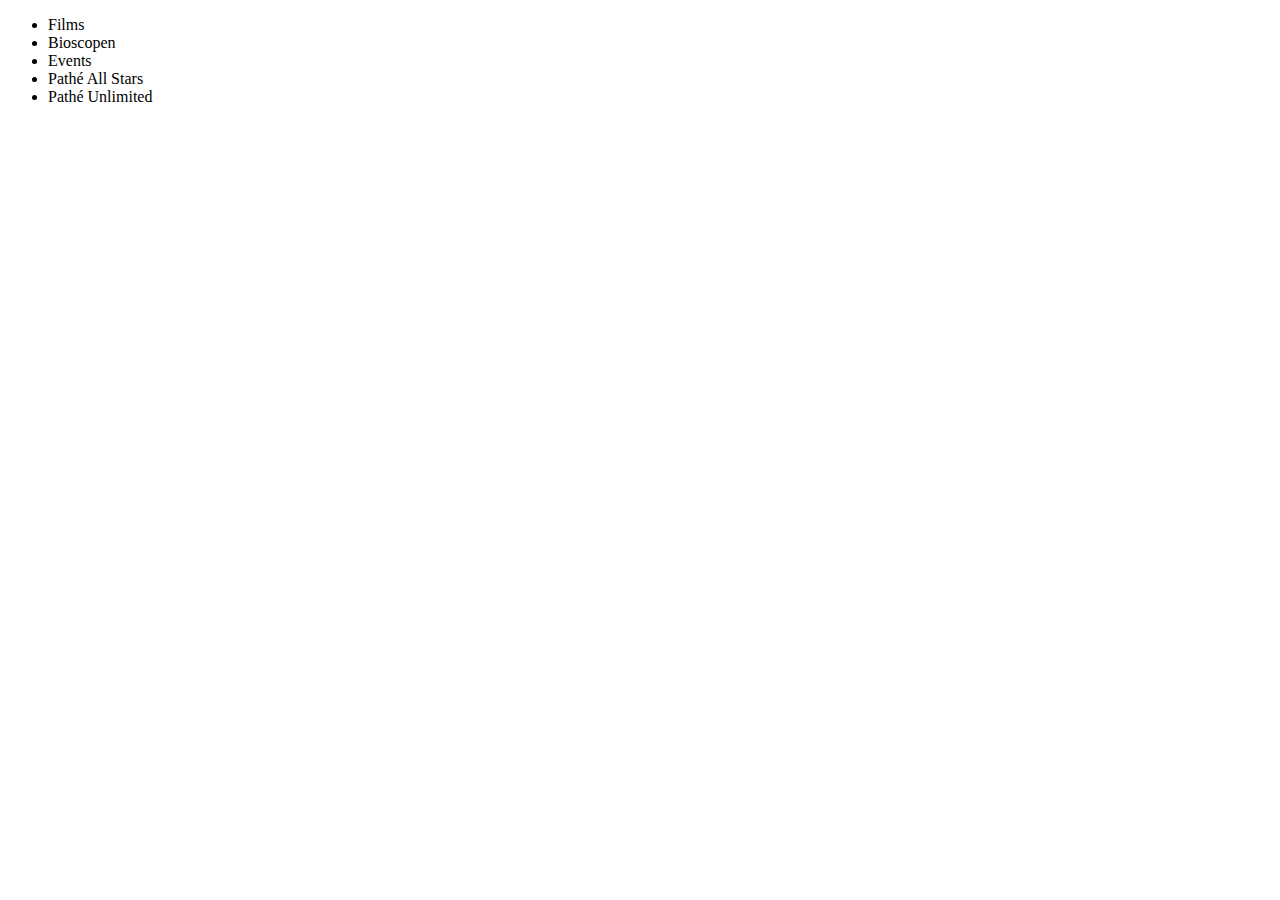
==== detail.html @ 97304ad3 "Add files via upload" ====
<!DOCTYPE html>
<html lang="en">
<head>
    <meta charset="UTF-8">
    <meta name="viewport" content="width=device-width, initial-scale=1.0">
    <title>Barbie Film</title>
</head>
<body>
    <header>
		<nav>
			<ul>
				<li>Films</li>
				<li>Bioscopen</li>
				<li>Events</li>
				<li>Pathé All Stars</li>
				<li>Pathé Unlimited</li>
			</ul>
		</nav>
        <img src="" alt="">
    </header>
    <main>
        <section>

        </section>
    </main>
    <footer>

    </footer>
</body>
</html>
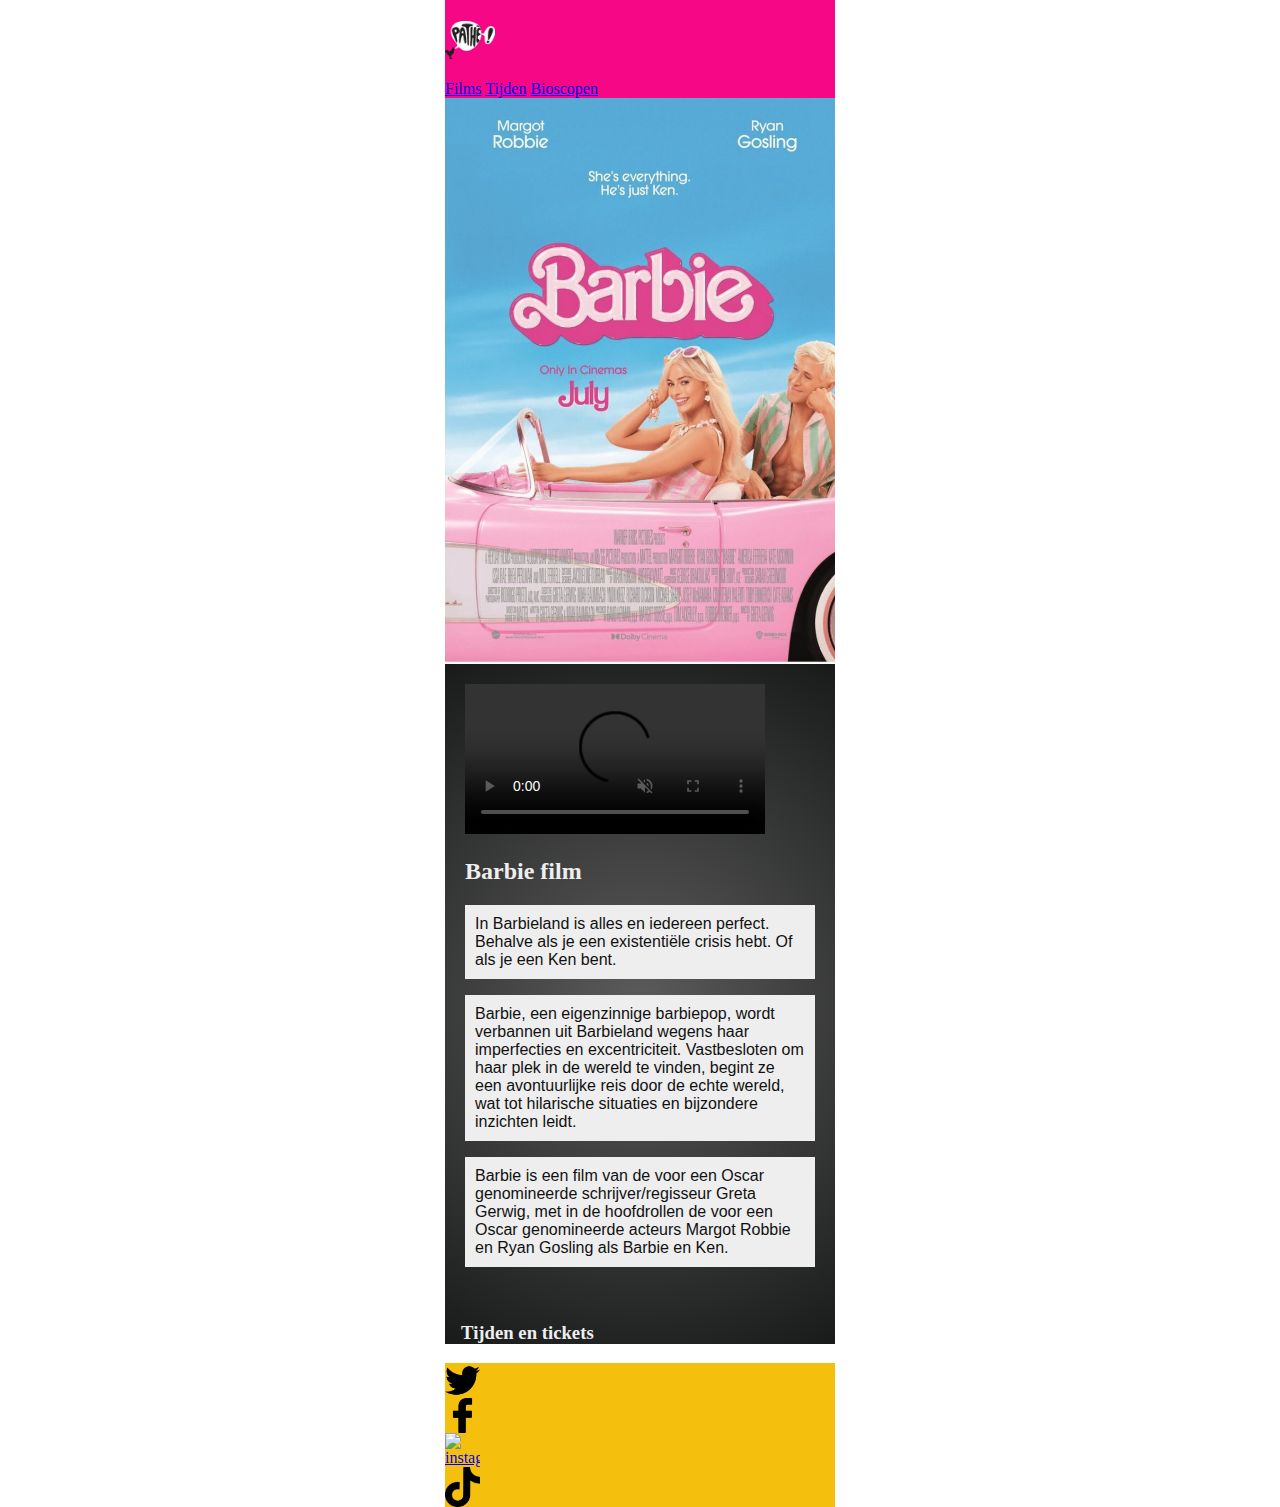
==== commit f0df110a: "Add files via upload" ====
--- a/detail.html
+++ b/detail.html
@@ -3,28 +3,52 @@
 <head>
     <meta charset="UTF-8">
     <meta name="viewport" content="width=device-width, initial-scale=1.0">
+    <link href="styles/style.css" rel="stylesheet">
     <title>Barbie Film</title>
 </head>
-<body>
+
+<body class="pagina2">
     <header>
 		<nav>
-			<ul>
-				<li>Films</li>
-				<li>Bioscopen</li>
-				<li>Events</li>
-				<li>Pathé All Stars</li>
-				<li>Pathé Unlimited</li>
-			</ul>
+			<a href="index.html"><h1><img src="images/logo.png" width="50px" alt=""></h1></a>
+			<a href="index.html">Films</a>
+			<a href="index.html">Tijden</a>
+			<a href="index.html">Bioscopen</a>
 		</nav>
-        <img src="" alt="">
+        <img src="images/barbiefilm.jpg" alt="barbiefilm"> 
+    
     </header>
+
+
     <main>
         <section>
+            <article>    
+                <video controls autoplay muted src="images/barbietrailer.mp4"></video>
+                <h2>Barbie film</h2>
+                    <p>In Barbieland is alles en iedereen perfect. Behalve als je een 
+                    existentiële crisis hebt. Of als je een Ken bent.</p>
 
+                    <p>Barbie, een eigenzinnige barbiepop, wordt verbannen uit Barbieland
+                    wegens haar imperfecties en excentriciteit. Vastbesloten om haar plek
+                    in de wereld te vinden, begint ze een avontuurlijke reis door de echte 
+                    wereld, wat tot hilarische situaties en bijzondere inzichten leidt.</p>
+
+                    <p>Barbie is een film van de voor een Oscar genomineerde schrijver/regisseur 
+                    Greta Gerwig, met in de hoofdrollen de voor een Oscar genomineerde 
+                    acteurs Margot Robbie en Ryan Gosling als Barbie en Ken.</p>
+            </article>
+        </section>
+
+
+        <section>
+            <h3>Tijden en tickets</h3>
         </section>
     </main>
     <footer>
-
+        <a href="detail.html"><img src="images/twittericon.png" width="35px" alt="twitter"></a>
+        <a href="detail.html"><img src="images/facebookicon.png" width="35px" alt="facebook"></a>
+        <a href="detail.html"><img src="images/newig.png" width="35px" alt="instagram"></a>
+        <a href="detail.html"><img src="images/tiktokicon.png" width="35px" alt="tiktok"></a>
     </footer>
 </body>
 </html>--- a/styles/style.css
+++ b/styles/style.css
@@ -0,0 +1,254 @@
+/**************/
+/* CSS REMEDY */
+/**************/
+*, *::after, *::before {
+	box-sizing:border-box;  
+}
+
+
+
+
+
+
+/*********************/
+/* CUSTOM PROPERTIES */
+/*********************/
+:root {
+	/* startje */
+	--color-text:#111;
+	--color-wit:#eee;
+	--color-headfoot: rgb(245, 191, 14); 
+	--color-background: grey;
+	--color-plattetext: rgb(240, 238, 238); 
+	--color-ticket-film: rgb(249, 188, 67);
+	--color-hover: rgb(245, 112, 11);
+	--color-theme: hotpink;
+}
+
+html {
+	max-width: 390px;
+	margin: auto;
+}
+
+/* body */
+body {
+	margin: 0;
+}
+p {
+	color: var(--color-plattetext);
+	font-family: Arial, Helvetica, sans-serif;
+}
+
+main {
+	background-image: radial-gradient(circle, #5b5b5b 0%, #191a1a 100%);
+}
+
+h2 {
+	color: var(--color-wit);
+}
+
+/****************/
+/* JOUW STYLING */
+/****************/
+
+/* jouw code */
+
+
+
+/* Header */
+header {
+	background-color: var(--color-headfoot);
+	display: flex;
+	flex-wrap: wrap;
+	
+}
+
+header nav {
+	flex-grow: 1;
+}
+
+nav ul {
+	display: flex;
+}
+
+nav li {
+	margin: auto;
+	flex-grow: 1;
+}
+
+ul, li {
+	list-style-type: none;
+	padding: 0;
+	margin: 0;
+	/* om de toegevoegde spacering en styling te verwijderen */
+}
+
+
+
+
+
+/* section 1 */
+section:nth-of-type(1) {
+	max-width: 100%;
+	height: auto;
+	padding: 20px;
+	gap: 20px;
+}
+
+span {
+	position: relative;
+	background-color: var(--color-ticket-film);
+	padding: 10px;
+}
+
+span:hover {
+	background-color: var(--color-hover);
+}
+
+
+
+
+
+/* section 2 - check margin left */ 
+section:nth-of-type(2) {
+	max-width: 100%;
+	height: auto;
+	gap: 20px;
+	margin-left: 1em;
+}
+
+section:nth-of-type(2) article img, section:nth-of-type(2) article {
+	width: 20em;
+	height: auto;
+}
+
+div {
+	gap: 1em;
+}
+
+
+
+
+/* section 3 */
+section:nth-of-type(3) {
+	display: flex;
+	gap: 1em;
+	margin-left: 1em;
+	flex-direction: column;
+}
+
+section :nth-last-of-type(3) article h2 {
+	margin-top: 2em;
+}
+
+section:nth-of-type(3) article {
+	padding: 20px;
+
+}
+
+section:nth-of-type(3) a {
+	padding: 0.5em;
+
+	background-color: var(--color-headfoot);
+}
+
+
+
+/* meerdere selecties */
+section:nth-of-type(1), section:nth-of-type(2) div {
+	display: flex;
+	overflow-x: scroll;
+	
+}
+
+article a img {
+	width: auto;
+	height: 20vh;
+	display: block;
+}
+
+section:nth-of-type(1) article p, section:nth-of-type(2) article p {
+	background-color: var(--color-wit);
+	color: var(--color-text);
+	position: relative;
+	margin-top: 0;
+	padding: 10px;
+	max-width: auto;
+}
+
+section a img {
+	width: auto;
+	height: 50vh;
+}
+
+
+img {
+	display: block;
+}
+
+
+
+
+/* footer */
+footer {
+	background-color: var(--color-headfoot)
+}
+
+
+
+
+
+
+
+
+
+
+
+
+/* TWEEDE PAGINA */
+
+
+
+/* body */
+.pagina2 {
+	background-color: rgb(188, 188, 220);
+	all: unset;
+}
+
+
+
+
+/* header */
+
+.pagina2 nav {
+	background-color: rgb(245, 7, 134);
+}
+
+.pagina2 header img {
+	max-width: 100%;
+	height: auto;
+}
+
+
+
+
+/* section 1 */
+
+.pagina2 video {
+	max-width: 100%;
+
+}
+
+.pagina2 p {
+	background-color: transparent;
+}
+
+
+
+
+
+/* section 2 */
+.pagina2 h3 {
+color: var(--color-wit);
+}
+
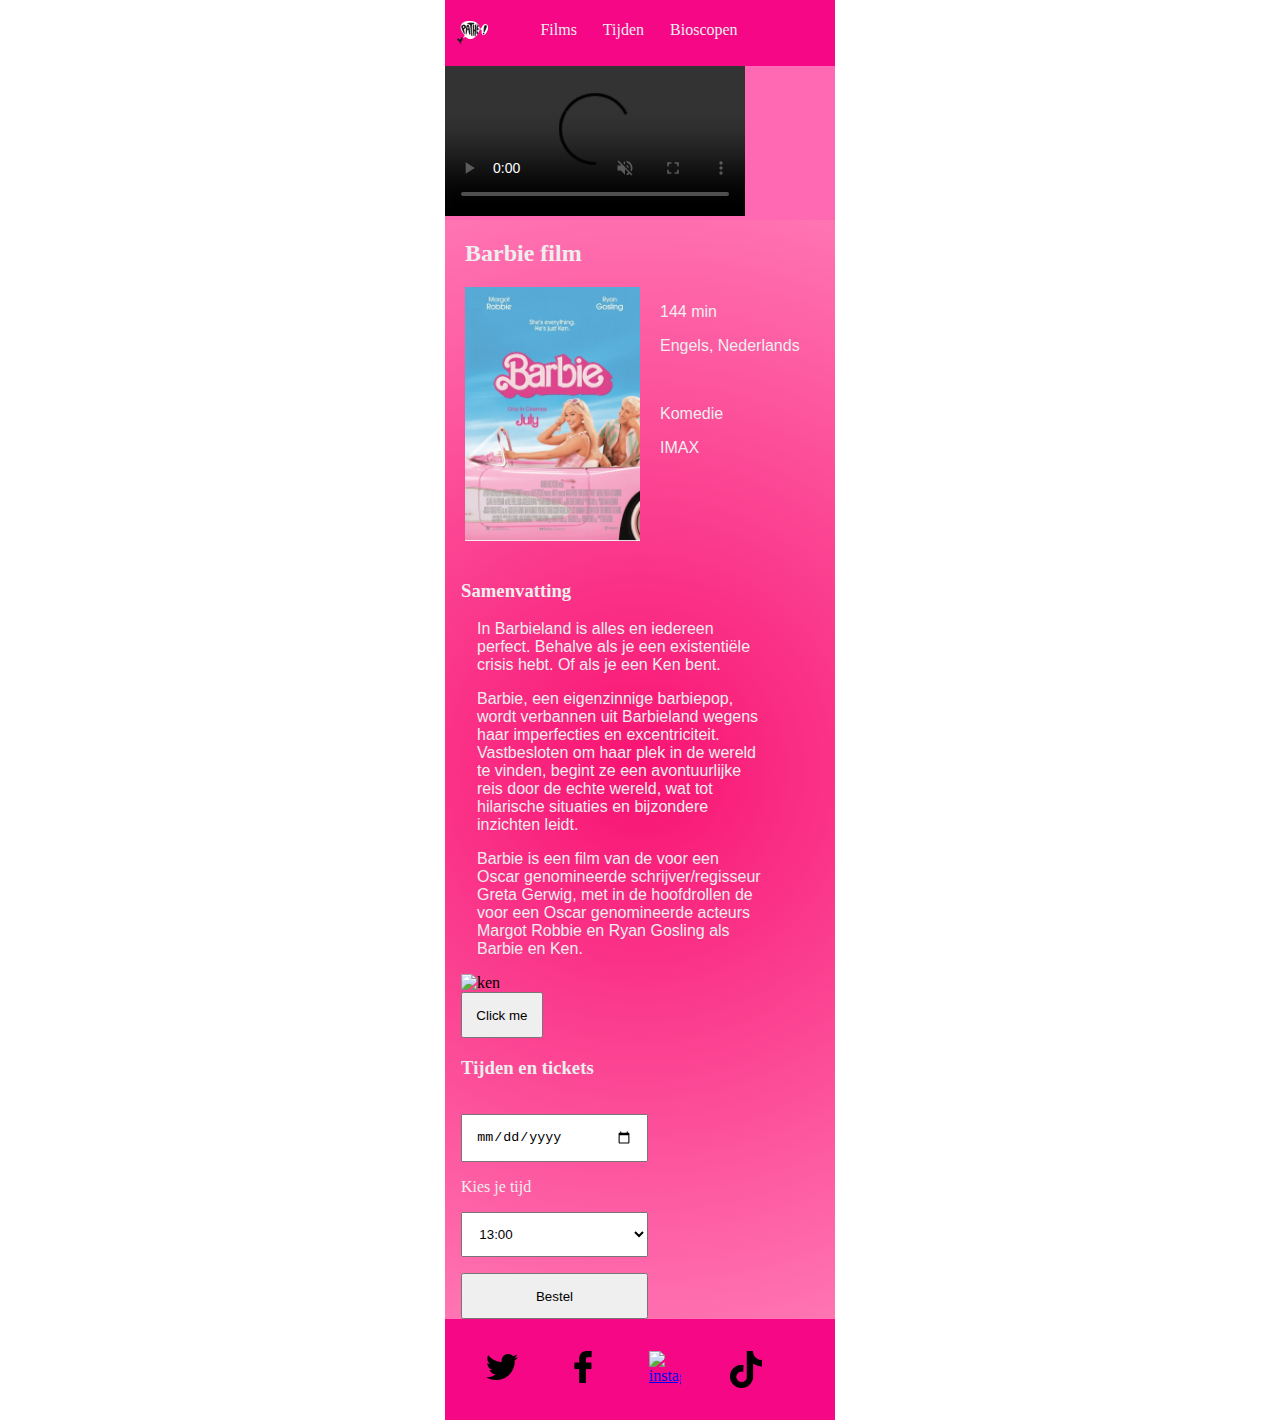
==== commit d82a136e: "Add files via upload" ====
--- a/detail.html
+++ b/detail.html
@@ -14,17 +14,32 @@
 			<a href="index.html">Films</a>
 			<a href="index.html">Tijden</a>
 			<a href="index.html">Bioscopen</a>
+            <a  href="detail.html"> <img class="anders" src="images/menuicon.png" alt=""></a>
 		</nav>
-        <img src="images/barbiefilm.jpg" alt="barbiefilm"> 
-    
+        <video controls autoplay muted src="images/barbietrailer.mp4"></video> 
     </header>
 
 
     <main>
+        <section>                
+            <h2>Barbie film</h2>
+            <img src="images/barbiefilm.jpg" alt="barbiefilm"> 
+            <article>   
+
+                <img src="images/rating.png" alt="">
+                <p>144 min</p>
+                <p>Engels, Nederlands</p>
+                <img src="images/kijkwijzer.png" alt="">
+                <img src="images/kijkwijzerfear.png" alt="">
+                <img src="images/kijkwijzerscream.png" alt="">
+                <p>Komedie</p>
+                <p>IMAX</p>
+            </article>
+        </section>
+
         <section>
-            <article>    
-                <video controls autoplay muted src="images/barbietrailer.mp4"></video>
-                <h2>Barbie film</h2>
+            <article>
+                <h3>Samenvatting</h3>
                     <p>In Barbieland is alles en iedereen perfect. Behalve als je een 
                     existentiële crisis hebt. Of als je een Ken bent.</p>
 
@@ -36,19 +51,34 @@
                     <p>Barbie is een film van de voor een Oscar genomineerde schrijver/regisseur 
                     Greta Gerwig, met in de hoofdrollen de voor een Oscar genomineerde 
                     acteurs Margot Robbie en Ryan Gosling als Barbie en Ken.</p>
+
+                    <img src="images/ken.jpg" alt="ken">
+                    <button>Click me</button>
+                    <audio id="kensong" src="images/kensong.mp3"></audio>
             </article>
+
         </section>
-
 
         <section>
             <h3>Tijden en tickets</h3>
+                <input type="date">
+                <label for="Tijd">Kies je tijd</label>
+                <select name="Tijd" id="Tijd">
+                    <option value="13:00">13:00</option>
+                    <option value="14:00">14:00</option>
+                    <option value="15:00">15:00</option>
+                    <option value="16:00">16:00</option>
+                </select>
+                <!-- https://www.w3schools.com/tags/tag_select.asp -->
+                <button>Bestel</button>
         </section>
     </main>
     <footer>
-        <a href="detail.html"><img src="images/twittericon.png" width="35px" alt="twitter"></a>
-        <a href="detail.html"><img src="images/facebookicon.png" width="35px" alt="facebook"></a>
-        <a href="detail.html"><img src="images/newig.png" width="35px" alt="instagram"></a>
-        <a href="detail.html"><img src="images/tiktokicon.png" width="35px" alt="tiktok"></a>
+        <a href="detail.html"><img src="images/twittericon.png"  alt="twitter"></a>
+        <a href="detail.html"><img src="images/facebookicon.png"  alt="facebook"></a>
+        <a href="detail.html"><img src="images/newig.png"  alt="instagram"></a>
+        <a href="detail.html"><img src="images/tiktokicon.png"  alt="tiktok"></a>
     </footer>
+    <script defer src="scripts/script.js"></script>
 </body>
 </html>--- a/styles/style.css
+++ b/styles/style.css
@@ -23,7 +23,36 @@
 	--color-ticket-film: rgb(249, 188, 67);
 	--color-hover: rgb(245, 112, 11);
 	--color-theme: hotpink;
-}
+	--gradient-theme: radial-gradient(circle, #f81272 0%, #ff75b3 100%);
+	--gradient-home: radial-gradient(circle, #5b5b5b 0%, #191a1a 100%);
+	--color-hover: orange;
+	--button-anders: green; 
+	--color-topfoot: rgb(245, 7, 134);
+	--color-hovertheme: rgb(169, 14, 84);
+}
+
+@media (prefers-color-scheme: dark) {
+    :root {
+		--color-text:#ffffff;
+		--color-wit:#000000;
+		--color-headfoot: rgb(245, 191, 14); 
+		--color-background: grey;
+		--color-plattetext: rgb(240, 238, 238); 
+		--color-ticket-film: rgb(249, 188, 67);
+		--color-hover: rgb(245, 112, 11);
+		--color-theme: rgb(255, 134, 70);
+		--gradient-theme: radial-gradient(circle, #f86605 0%, #fcbc8b 100%);
+		--gradient-home: radial-gradient(circle, #a07d7d 0%, #a3a4a4 100%);
+		--color-hover: orange;
+		--button-anders: rgb(102, 22, 114); 
+		--color-topfoot: rgb(219, 122, 42);
+		--color-hovertheme: rgb(195, 72, 32);
+	
+    }
+}
+
+
+
 
 html {
 	max-width: 390px;
@@ -36,11 +65,11 @@
 }
 p {
 	color: var(--color-plattetext);
-	font-family: Arial, Helvetica, sans-serif;
+	font-family: Arial, Helvetica, sans-serif;	
 }
 
 main {
-	background-image: radial-gradient(circle, #5b5b5b 0%, #191a1a 100%);
+	background-image: var(--gradient-home)
 }
 
 h2 {
@@ -58,31 +87,41 @@
 /* Header */
 header {
 	background-color: var(--color-headfoot);
-	display: flex;
-	flex-wrap: wrap;
-	
-}
-
-header nav {
-	flex-grow: 1;
-}
-
-nav ul {
-	display: flex;
-}
-
-nav li {
-	margin: auto;
-	flex-grow: 1;
-}
-
-ul, li {
-	list-style-type: none;
-	padding: 0;
-	margin: 0;
-	/* om de toegevoegde spacering en styling te verwijderen */
-}
-
+}
+
+header img {
+	width: 2em;
+}
+
+nav {
+	display: flex;
+	justify-content: center;
+	gap: 1em;
+}
+
+nav a {
+	text-decoration: none;
+	color: var(--color-wit);
+}
+
+nav a:nth-of-type(2), nav a:nth-of-type(3), nav a:nth-of-type(4) {
+	padding: 5px;
+	position: relative;
+	top: 1em;
+	width: auto;
+	height: 2em;
+}
+
+nav a:nth-of-type(5) {
+	position: relative;
+	top: 1em;
+	width: 4em;
+	height: auto;
+}
+
+nav a:hover {
+	background-color: var(--color-hover);
+}
 
 
 
@@ -126,6 +165,18 @@
 	gap: 1em;
 }
 
+section:nth-of-type(2) article {
+	background-color: var(--color-wit);
+	position: relative;
+	margin-top: 0;
+	max-width: auto;
+}
+
+section:nth-of-type(2) article p {
+	color: var(--color-text);
+	padding: 0 1em ;
+}
+
 
 
 
@@ -135,11 +186,30 @@
 	gap: 1em;
 	margin-left: 1em;
 	flex-direction: column;
-}
+	animation-duration: 8s;
+	animation-name: slidein;   
+	animation-direction: alternate;
+}
+
+@keyframes slidein {
+    from {
+        margin-left: 100%;
+        width: 300%;
+    }
+    to {
+        margin-left: 0%;
+        width: 100%;
+    }
+}
+
+/* https://developer.mozilla.org/en-US/docs/Web/CSS/CSS_Animations/Using_CSS_animations */
+
+
 
 section :nth-last-of-type(3) article h2 {
 	margin-top: 2em;
 }
+
 
 section:nth-of-type(3) article {
 	padding: 20px;
@@ -167,37 +237,24 @@
 	display: block;
 }
 
-section:nth-of-type(1) article p, section:nth-of-type(2) article p {
-	background-color: var(--color-wit);
-	color: var(--color-text);
-	position: relative;
-	margin-top: 0;
-	padding: 10px;
-	max-width: auto;
-}
-
 section a img {
 	width: auto;
 	height: 50vh;
 }
 
-
 img {
 	display: block;
 }
 
 
 
-
 /* footer */
 footer {
-	background-color: var(--color-headfoot)
-}
-
-
-
-
-
+	background-color: var(--color-headfoot);
+	display: flex;
+	justify-content: space-around;
+	padding: 2em;
+}
 
 
 
@@ -209,46 +266,145 @@
 
 
 
-/* body */
-.pagina2 {
-	background-color: rgb(188, 188, 220);
-	all: unset;
-}
-
-
+.pagina2 main {
+background-image: var(--gradient-theme); 
+}
 
 
 /* header */
-
 .pagina2 nav {
-	background-color: rgb(245, 7, 134);
-}
-
-.pagina2 header img {
-	max-width: 100%;
-	height: auto;
+	background-color: var(--color-topfoot);
+}
+
+.pagina2 img {
+	width: 50%;
+	height: auto;
+}
+
+.pagina2 header {
+	background-color: var(--color-theme);
+}
+
+.pagina2 h2 {
+	margin: 0;
 }
 
 
 
 
 /* section 1 */
-
 .pagina2 video {
 	max-width: 100%;
-
-}
-
-.pagina2 p {
-	background-color: transparent;
-}
-
-
-
-
+	height: auto;
+
+}
+
+
+
+
+.pagina2 section:nth-of-type(2) article  {
+	background: none;
+
+}
 
 /* section 2 */
 .pagina2 h3 {
 color: var(--color-wit);
 }
 
+
+
+
+
+
+.pagina2 section:nth-of-type(1) {
+	display: flex;
+	flex-wrap: wrap;
+	
+}
+
+.pagina2 section:nth-of-type(1) article {
+	width: calc(50% - 20px);
+	/* Hiermee calculeert ie met de width van mijn foto en de padding. Zo kunnen mijn andere content naast de foto komen te staan.  */
+}
+
+.pagina2 section article img:nth-of-type(3), section article img:nth-of-type(4), section article img:nth-of-type(2) {
+	width: 2em;
+	display: inline;
+}
+
+.pagina2 section:nth-of-type(1) h2 {
+	flex-basis: 100%;
+}
+
+.pagina2 section article img:nth-of-type(1) {
+	width: 100%;
+
+}
+
+
+.pagina2 section:nth-of-type(2) article p  {
+	color: var(--color-wit);
+}
+
+.pagina2 section:nth-of-type(3) input {
+	width: 50%;	
+	padding: 1em;
+}
+
+.pagina2 section:nth-of-type(3) select {
+	width: 50%;
+	padding: 1em;	
+}
+
+.pagina2 section:nth-of-type(3) label {
+	color: var(--color-wit);
+}
+
+
+
+
+.pagina2 nav a:nth-of-type(5) {
+	position: relative;
+	top: 1em;
+	width: 4em;
+	height: auto;
+}
+
+.pagina2 nav {
+	display: flex;
+	justify-content: center;
+	gap: 1em
+}
+
+.pagina2 nav a:hover {
+	background-color: var(--color-hovertheme);
+}
+
+
+
+.pagina2 footer {
+	background-color: var(--color-topfoot);
+	display: flex;
+	justify-content: space-around;
+}
+
+.pagina2 footer a {
+width: 4em;	
+}
+
+
+
+.pagina2 section:nth-of-type(2) button {
+	padding: 1em;
+
+}
+
+.pagina2 section:nth-of-type(3) button {
+	width: 50%;
+	padding: 1em;
+}
+
+.pagina2 section:nth-of-type(3) button.anders {
+	background-color: var(--button-anders);
+}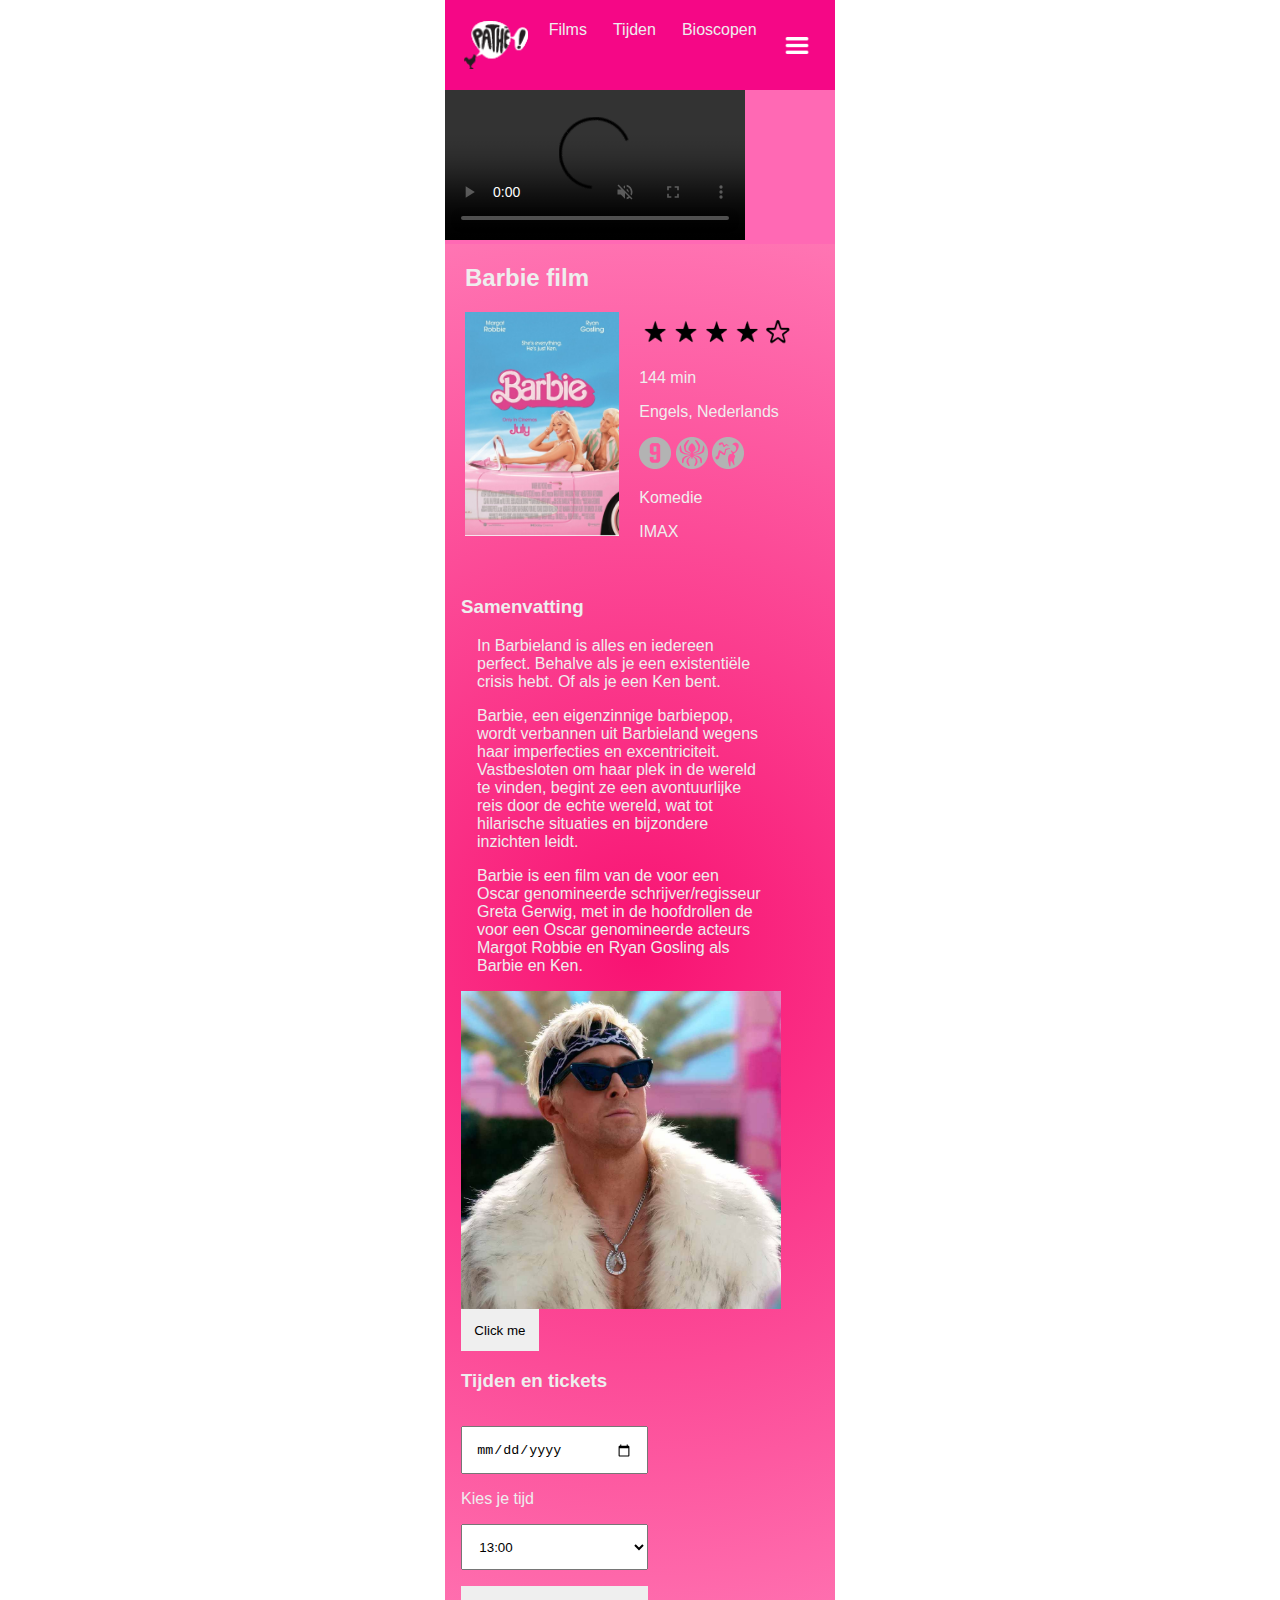
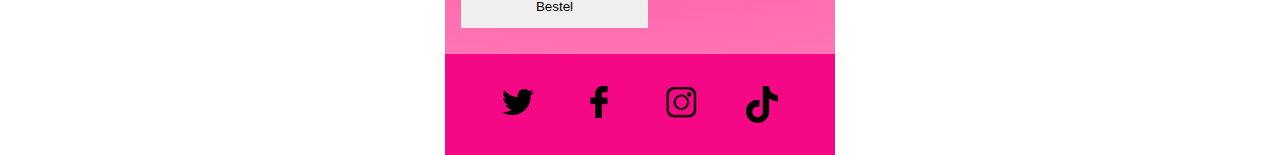
==== commit ee971e36: "Add files via upload" ====
--- a/detail.html
+++ b/detail.html
@@ -10,13 +10,22 @@
 <body class="pagina2">
     <header>
 		<nav>
-			<a href="index.html"><h1><img src="images/logo.png" width="50px" alt=""></h1></a>
+			<a href="index.html"><h1><img src="images/logo.png" ></h1></a>
 			<a href="index.html">Films</a>
 			<a href="index.html">Tijden</a>
 			<a href="index.html">Bioscopen</a>
-            <a  href="detail.html"> <img class="anders" src="images/menuicon.png" alt=""></a>
+            <button class="menu"><img src="images/menuicon.png" alt="ButtonMenu"></button>
 		</nav>
-        <video controls autoplay muted src="images/barbietrailer.mp4"></video> 
+
+        <nav class="hamburgermenu"> 
+			<p>Club Pathé</p>
+			<p>IMAX</p>
+			<p>4DX</p>
+			<a href="detail.html">Dolby Cinema</a>
+		</nav>
+
+
+        <video controls autoplay muted src="images/barbietrailer-kleinebestand.mp4"></video> 
     </header>
 
 
@@ -26,12 +35,12 @@
             <img src="images/barbiefilm.jpg" alt="barbiefilm"> 
             <article>   
 
-                <img src="images/rating.png" alt="">
+                <img src="images/newfavicon.png" alt="Sterren reviews">
                 <p>144 min</p>
                 <p>Engels, Nederlands</p>
-                <img src="images/kijkwijzer.png" alt="">
-                <img src="images/kijkwijzerfear.png" alt="">
-                <img src="images/kijkwijzerscream.png" alt="">
+                <img src="images/kijkwijzer.png" alt="Kijkwijzer 9 jaar">
+                <img src="images/kijkwijzerfear.png" alt="Kijkwijzer angst">
+                <img src="images/kijkwijzerscream.png" alt="Kijkwijzer grof taalgebruik">
                 <p>Komedie</p>
                 <p>IMAX</p>
             </article>
@@ -53,7 +62,7 @@
                     acteurs Margot Robbie en Ryan Gosling als Barbie en Ken.</p>
 
                     <img src="images/ken.jpg" alt="ken">
-                    <button>Click me</button>
+                    <button aria-label="Click me">Click me</button>
                     <audio id="kensong" src="images/kensong.mp3"></audio>
             </article>
 
@@ -70,7 +79,7 @@
                     <option value="16:00">16:00</option>
                 </select>
                 <!-- https://www.w3schools.com/tags/tag_select.asp -->
-                <button>Bestel</button>
+                <button aria-label="Bestel">Bestel</button>
         </section>
     </main>
     <footer>
--- a/styles/style.css
+++ b/styles/style.css
@@ -62,10 +62,13 @@
 /* body */
 body {
 	margin: 0;
-}
-p {
 	color: var(--color-plattetext);
 	font-family: Arial, Helvetica, sans-serif;	
+}
+
+
+a {
+	text-decoration: none;
 }
 
 main {
@@ -112,16 +115,64 @@
 	height: 2em;
 }
 
-nav a:nth-of-type(5) {
-	position: relative;
-	top: 1em;
-	width: 4em;
-	height: auto;
-}
+
 
 nav a:hover {
 	background-color: var(--color-hover);
 }
+
+
+.menu {
+	background: none;
+	border: none;
+	display: block;
+}
+
+
+
+
+.hamburgermenu {
+	display: none;
+    background-color: var(--color-wit);
+    max-width: 24.4em;
+    position: absolute;
+    z-index: 2;
+    width: 100%;
+    top: 10;
+    left: 50%;
+    transform: translateX(-50%);
+    padding: 10px 0;
+}
+
+
+.hamburgermenu p:nth-of-type(n) {
+color: var(--color-text);
+text-align: center;
+font-size: 25px;
+}
+
+.hamburgermenu p:nth-of-type(n):hover {
+	color: var(--color-wit);
+	background-color: var(--color-hover);
+	padding: 4px;
+
+}
+
+.hamburgermenu a:nth-of-type(1) {
+	color: var(--color-text);
+	background: none;
+	display: flex;
+	justify-content: center;
+	font-size: 25px;
+}
+
+.hamburgermenu a:nth-of-type(1):hover {
+	color: var(--color-wit);
+	background-color: var(--color-hover);
+	padding: 2px;
+
+}
+
 
 
 
@@ -276,10 +327,7 @@
 	background-color: var(--color-topfoot);
 }
 
-.pagina2 img {
-	width: 50%;
-	height: auto;
-}
+
 
 .pagina2 header {
 	background-color: var(--color-theme);
@@ -287,6 +335,56 @@
 
 .pagina2 h2 {
 	margin: 0;
+}
+
+
+.pagina2 .menu {
+	background: none;
+	border: none;
+	display: block;
+	height: auto;
+}
+
+.pagina2 .hamburgermenu {
+	display: none;
+    background-color: var(--color-wit);
+    max-width: 24.4em;
+    position: absolute;
+    z-index: 2;
+    width: 100%;
+    top: 10;
+    left: 50%;
+    transform: translateX(-50%);
+    padding: 10px 0;
+}
+
+
+.pagina2 .hamburgermenu p:nth-of-type(n) {
+color: var(--color-text);
+text-align: center;
+font-size: 25px;
+}
+
+.pagina2 .hamburgermenu p:nth-of-type(n):hover {
+	color: var(--color-wit);
+	background-color: var(--color-hovertheme);
+	padding: 4px;
+
+}
+
+.pagina2 .hamburgermenu a:nth-of-type(1) {
+	color: var(--color-text);
+	background: none;
+	display: flex;
+	justify-content: center;
+	font-size: 25px;
+}
+
+.pagina2 .hamburgermenu a:nth-of-type(1):hover {
+	color: var(--color-wit);
+	background-color: var(--color-hovertheme);
+	padding: 2px;
+
 }
 
 
@@ -321,6 +419,14 @@
 	display: flex;
 	flex-wrap: wrap;
 	
+}
+
+
+
+.pagina2 section > img:nth-of-type(1){
+	height: 14em;
+	
+
 }
 
 .pagina2 section:nth-of-type(1) article {
@@ -389,10 +495,11 @@
 	justify-content: space-around;
 }
 
-.pagina2 footer a {
-width: 4em;	
-}
-
+
+
+.pagina2 footer img {
+	width: 2em;
+}
 
 
 .pagina2 section:nth-of-type(2) button {
@@ -403,8 +510,19 @@
 .pagina2 section:nth-of-type(3) button {
 	width: 50%;
 	padding: 1em;
+	margin-bottom: 2em;
 }
 
 .pagina2 section:nth-of-type(3) button.anders {
 	background-color: var(--button-anders);
+}
+
+.pagina2 button {
+	border: none;
+	transition-duration: 0.4s;
+}
+
+.pagina2 button:hover {
+	background-color: var(--color-hovertheme); 
+	color: var(--color-wit);
 }